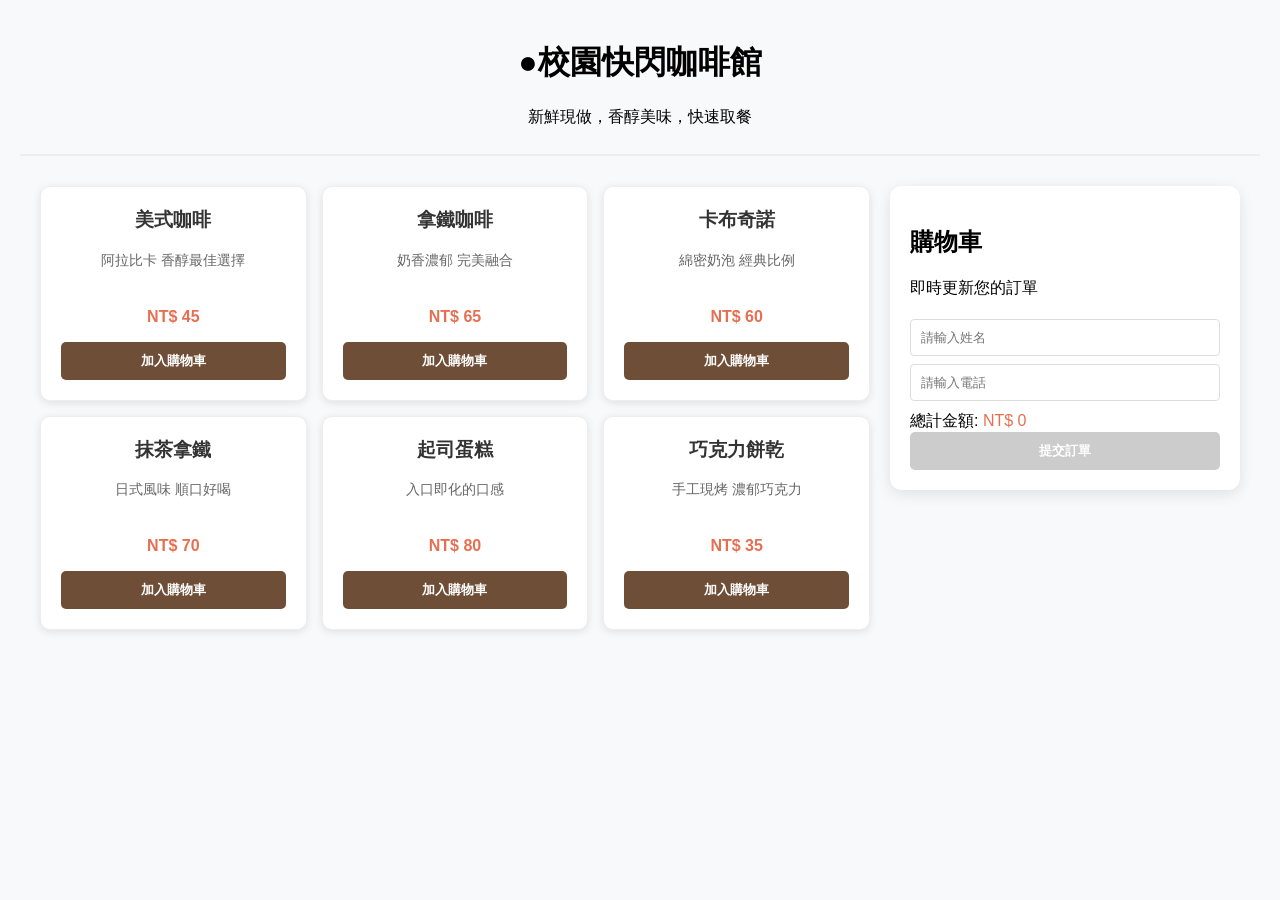
==== 資料庫期末專題/index.html @ e04427f0 "校園快閃咖啡館" ====
<!DOCTYPE html>
<html lang="zh-TW">
<head>
    <meta charset="UTF-8">
    <title>校園快閃咖啡館 - 點餐系統</title>
    <link rel="stylesheet" href="style.css">
</head>
<body>
    <header>
        <h1>●校園快閃咖啡館</h1>
        <p>新鮮現做，香醇美味，快速取餐</p>
    </header>

    <div class="main-container">
        <div id="menu-area" class="menu-grid"></div>

        <div class="cart-sidebar">
            <h2>購物車</h2>
            <p>即時更新您的訂單</p>
            <div id="cart-list"></div>
            
            <div class="user-inputs" style="margin-top: 20px;">
                <input type="text" id="cust-name" placeholder="請輸入姓名" style="width: 100%; margin-bottom: 8px;">
                <input type="text" id="cust-phone" placeholder="請輸入電話" style="width: 100%;">
            </div>

            <div class="total-section">
                總計金額: <span id="total-price" style="color: #e76f51;">NT$ 0</span>
            </div>
            <button id="btn-submit" disabled onclick="sendOrder()">提交訂單</button>
        </div>
    </div>

    <div id="order-modal" class="modal">
        <div class="modal-content">
            <div style="font-size: 50px; color: #27ae60;">✔</div>
            <h2 style="color: #27ae60;">訂單送出成功！</h2>
            <p>您的訂單已成功建立並送達廚房</p>
            <p>您的取餐號碼</p>
            <h1 id="order-id" style="font-size: 4rem; color: #e76f51; margin: 15px 0;">#000</h1>
            <div style="background: #fdf2f2; padding: 15px; border-radius: 8px; text-align: left;">
                <strong>取餐須知：</strong>
                <ul style="padding-left: 20px; font-size: 0.9rem;">
                    <li>請保存好您的取餐號碼</li>
                    <li>當號碼被叫到時，請出示此畫面</li>
                    <li>預估等候時間：10-15分鐘</li>
                </ul>
            </div>
            <button onclick="location.reload()" style="margin-top: 20px;">繼續點餐</button>
        </div>
    </div>

    <script src="script.js"></script>
</body>
</html>
---- 資料庫期末專題/style.css ----
* {
    box-sizing: border-box; /* 確保 padding 不會撐破框框 */
}

body {
    font-family: "Microsoft JhengHei", sans-serif;
    background-color: #f8f9fa;
    margin: 0;
    padding: 20px;
}

header {
    text-align: center;
    margin-bottom: 30px;
    border-bottom: 2px solid #eee;
    padding-bottom: 10px;
}

.main-container {
    display: flex;
    max-width: 1200px;
    margin: 0 auto;
    gap: 20px;
    align-items: flex-start;
}

/* 左側菜單區 */
.menu-grid {
    flex: 2;
    display: grid;
    grid-template-columns: repeat(auto-fill, minmax(220px, 1fr));
    gap: 15px;
}

.product-card {
    background: white;
    padding: 20px;
    border-radius: 10px;
    box-shadow: 0 2px 8px rgba(0,0,0,0.1);
    text-align: center;
    border: 1px solid #eee;
}

.product-card h3 {
    margin-top: 0;
    color: #333;
}

/* 右側購物車 */
.cart-sidebar {
    flex: 0 0 350px;
    background: white;
    padding: 20px;
    border-radius: 12px;
    box-shadow: 0 4px 15px rgba(0,0,0,0.1);
    position: sticky;
    top: 20px;
}

.cart-item-row {
    display: flex;
    justify-content: space-between;
    align-items: center;
    padding: 8px 0;
    border-bottom: 1px solid #eee;
    font-size: 0.9rem;
}

input {
    width: 100%;
    padding: 10px;
    margin-bottom: 10px;
    border: 1px solid #ddd;
    border-radius: 4px;
    display: block;
}

button {
    width: 100%;
    padding: 10px;
    background-color: #6f4e37;
    color: white;
    border: none;
    border-radius: 5px;
    cursor: pointer;
    font-weight: bold;
}

button:disabled {
    background-color: #ccc;
}

.btn-remove {
    width: auto;
    background-color: #ff4d4d;
    padding: 2px 8px;
    font-size: 0.75rem;
    margin-left: 10px;
}

/* 彈窗樣式 */
.modal {
    display: none;
    position: fixed;
    top: 0; left: 0; width: 100%; height: 100%;
    background: rgba(0,0,0,0.6);
    justify-content: center;
    align-items: center;
    z-index: 1000;
}

.modal-content {
    background: white;
    padding: 30px;
    border-radius: 15px;
    text-align: center;
    width: 380px;
}
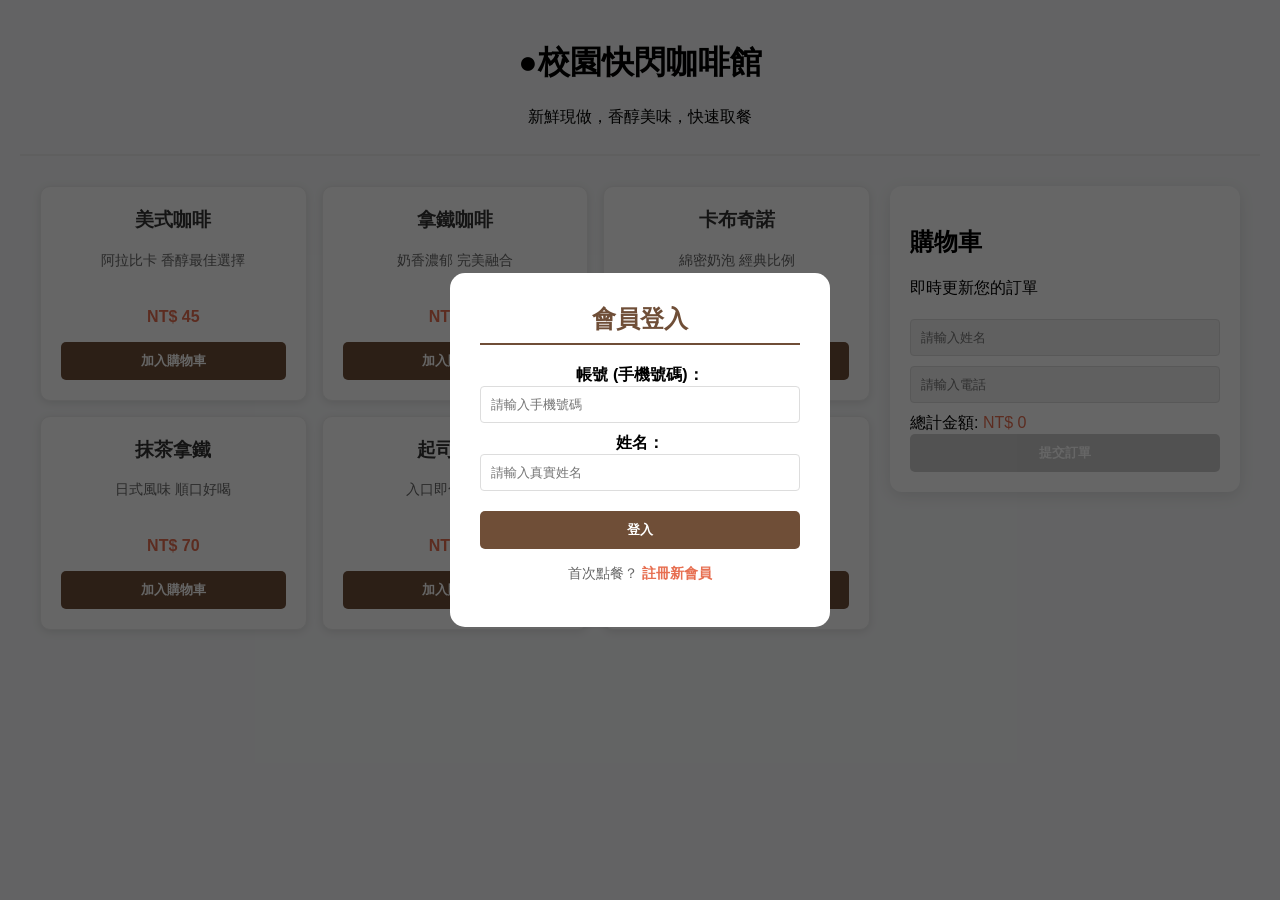
==== commit daf3de40: "顧客點餐系統" ====
--- a/資料庫期末專題/index.html
+++ b/資料庫期末專題/index.html
@@ -6,9 +6,39 @@
     <link rel="stylesheet" href="style.css">
 </head>
 <body>
+    <div id="auth-modal" class="modal" style="display: flex;">
+        <div class="modal-content text-left">
+            <h2 id="auth-title" style="margin-top: 0; color: #6f4e37; text-align: center; border-bottom: 2px solid #6f4e37; padding-bottom: 8px;">會員登入</h2>
+            
+            <div id="auth-form">
+                <div class="custom-group">
+                    <label><strong>帳號 (手機號碼)：</strong></label>
+                    <input type="text" id="auth-phone" placeholder="請輸入手機號碼">
+                </div>
+                <div class="custom-group">
+                    <label><strong>姓名：</strong></label>
+                    <input type="text" id="auth-name" placeholder="請輸入真實姓名">
+                </div>
+                
+                <div style="display: flex; gap: 10px; margin-top: 20px;">
+                    <button id="btn-auth-primary" onclick="handleAuthSubmit()" style="background: #6f4e37;">登入</button>
+                </div>
+                
+                <p style="text-align: center; margin-top: 15px; font-size: 0.9rem; color: #666;">
+                    <span id="auth-switch-text">首次點餐？</span> 
+                    <a href="javascript:void(0)" id="auth-switch-link" onclick="switchAuthMode()" style="color: #e76f51; font-weight: bold; text-decoration: none;">註冊新會員</a>
+                </p>
+            </div>
+        </div>
+    </div>
+
     <header>
         <h1>●校園快閃咖啡館</h1>
         <p>新鮮現做，香醇美味，快速取餐</p>
+        <div id="current-user-badge" style="margin-top: 10px; font-weight: bold; color: #6f4e37; display: none;">
+            歡迎回來，<span id="user-display-name"></span>！ 
+            <button onclick="logoutUser()" style="width: auto; padding: 2px 8px; font-size: 0.8rem; background: #95a5a6; margin-left: 10px;">切換帳號</button>
+        </div>
     </header>
 
     <div class="main-container">
@@ -17,11 +47,11 @@
         <div class="cart-sidebar">
             <h2>購物車</h2>
             <p>即時更新您的訂單</p>
-            <div id="cart-list"></div>
+            <div id="cart-list" class="cart-items-container"></div>
             
             <div class="user-inputs" style="margin-top: 20px;">
-                <input type="text" id="cust-name" placeholder="請輸入姓名" style="width: 100%; margin-bottom: 8px;">
-                <input type="text" id="cust-phone" placeholder="請輸入電話" style="width: 100%;">
+                <input type="text" id="cust-name" placeholder="請輸入姓名" readonly style="background: #f0f0f0; cursor: not-allowed;">
+                <input type="text" id="cust-phone" placeholder="請輸入電話" readonly style="background: #f0f0f0; cursor: not-allowed;">
             </div>
 
             <div class="total-section">
@@ -31,11 +61,55 @@
         </div>
     </div>
 
+    <div id="custom-modal" class="modal">
+        <div class="modal-content text-left">
+            <h3 id="custom-product-name" style="margin-top: 0; color: #6f4e37; border-bottom: 2px solid #6f4e37; padding-bottom: 8px;">規格客製化</h3>
+            
+            <div class="custom-group" id="temp-group">
+                <label><strong>溫度調整：</strong></label>
+                <div class="radio-options">
+                    <label><input type="radio" name="temp-option" value="冰" checked> 冰</label>
+                    <label><input type="radio" name="temp-option" value="熱"> 熱</label>
+                </div>
+            </div>
+
+            <div class="custom-group" id="espresso-group">
+                <label><strong>咖啡濃縮度：</strong></label>
+                <div class="radio-options">
+                    <label><input type="radio" name="espresso-option" value="標準" checked> 標準</label>
+                    <label><input type="radio" name="espresso-option" value="特濃"> 特濃 (+NT$ 15)</label>
+                </div>
+            </div>
+
+            <div class="custom-group" id="milk-group">
+                <label><strong>牛奶類別：</strong></label>
+                <div class="radio-options">
+                    <label><input type="radio" name="milk-option" value="全脂鮮乳" checked> 全脂鮮乳</label>
+                    <label><input type="radio" name="milk-option" value="燕麥奶"> 燕麥奶 (+NT$ 20)</label>
+                </div>
+            </div>
+
+            <div class="custom-group" style="display: flex; justify-content: space-between; align-items: center;">
+                <label style="margin: 0;"><strong>點購數量：</strong></label>
+                <div class="quantity-control">
+                    <button onclick="changeModalQty(-1)" class="btn-qty">-</button>
+                    <span id="modal-qty-display" style="font-weight: bold; margin: 0 10px;">1</span>
+                    <button onclick="changeModalQty(1)" class="btn-qty">+</button>
+                </div>
+            </div>
+
+            <div style="display: flex; gap: 10px; margin-top: 20px;">
+                <button onclick="closeCustomModal()" style="background: #95a5a6;">返回選單</button>
+                <button onclick="confirmAddToCart()" style="background: #27ae60;">確認加入</button>
+            </div>
+        </div>
+    </div>
+
     <div id="order-modal" class="modal">
         <div class="modal-content">
             <div style="font-size: 50px; color: #27ae60;">✔</div>
             <h2 style="color: #27ae60;">訂單送出成功！</h2>
-            <p>您的訂單已成功建立並送達廚房</p>
+            <p>您的訂單已成功建立，請前往櫃檯結帳</p>
             <p>您的取餐號碼</p>
             <h1 id="order-id" style="font-size: 4rem; color: #e76f51; margin: 15px 0;">#000</h1>
             <div style="background: #fdf2f2; padding: 15px; border-radius: 8px; text-align: left;">
@@ -46,10 +120,10 @@
                     <li>預估等候時間：10-15分鐘</li>
                 </ul>
             </div>
-            <button onclick="location.reload()" style="margin-top: 20px;">繼續點餐</button>
+            <button onclick="closeModal()" style="margin-top: 20px; background: #27ae60;">繼續點餐</button>
         </div>
     </div>
 
     <script src="script.js"></script>
 </body>
-</html>+</html>
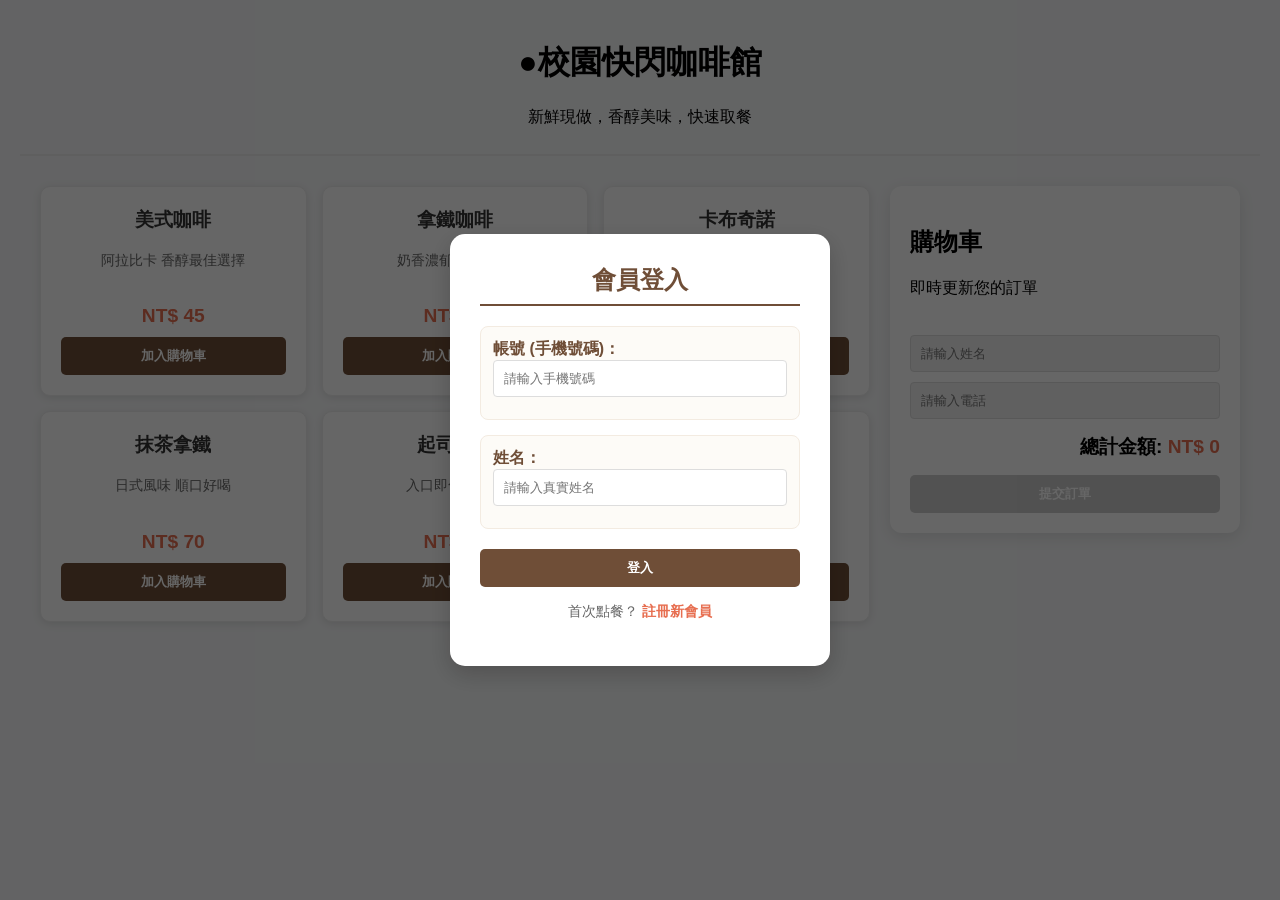
==== commit 0d952ded: "顧客點餐系統" ====
--- a/資料庫期末專題/index.html
+++ b/資料庫期末專題/index.html
@@ -90,7 +90,7 @@
             </div>
 
             <div class="custom-group" style="display: flex; justify-content: space-between; align-items: center;">
-                <label style="margin: 0;"><strong>點購數量：</strong></label>
+                <label style="margin: 0;"><strong>數量：</strong></label>
                 <div class="quantity-control">
                     <button onclick="changeModalQty(-1)" class="btn-qty">-</button>
                     <span id="modal-qty-display" style="font-weight: bold; margin: 0 10px;">1</span>
--- a/資料庫期末專題/style.css
+++ b/資料庫期末專題/style.css
@@ -1,3 +1,6 @@
+/* ==========================================
+   全域修正與基礎設定
+   ========================================== */
 * {
     box-sizing: border-box; /* 確保 padding 不會撐破框框 */
 }
@@ -16,6 +19,7 @@
     padding-bottom: 10px;
 }
 
+/* 這裡是左右分欄的關鍵 */
 .main-container {
     display: flex;
     max-width: 1200px;
@@ -24,7 +28,9 @@
     align-items: flex-start;
 }
 
-/* 左側菜單區 */
+/* ==========================================
+   左側菜單區
+   ========================================== */
 .menu-grid {
     flex: 2;
     display: grid;
@@ -46,7 +52,16 @@
     color: #333;
 }
 
-/* 右側購物車 */
+.price {
+    color: #e76f51;
+    font-weight: bold;
+    font-size: 1.2rem;
+    margin: 10px 0;
+}
+
+/* ==========================================
+   右側購物車
+   ========================================== */
 .cart-sidebar {
     flex: 0 0 350px;
     background: white;
@@ -57,6 +72,12 @@
     top: 20px;
 }
 
+.cart-items-container {
+    max-height: 250px;
+    overflow-y: auto;
+    margin-bottom: 15px;
+}
+
 .cart-item-row {
     display: flex;
     justify-content: space-between;
@@ -66,6 +87,16 @@
     font-size: 0.9rem;
 }
 
+.total-section {
+    font-size: 1.2rem;
+    font-weight: bold;
+    margin: 15px 0;
+    text-align: right;
+}
+
+/* ==========================================
+   表單與按鈕元件
+   ========================================== */
 input {
     width: 100%;
     padding: 10px;
@@ -88,17 +119,32 @@
 
 button:disabled {
     background-color: #ccc;
-}
-
-.btn-remove {
-    width: auto;
-    background-color: #ff4d4d;
-    padding: 2px 8px;
-    font-size: 0.75rem;
-    margin-left: 10px;
-}
-
-/* 彈窗樣式 */
+    cursor: not-allowed;
+}
+
+/* 增減數量小按鈕樣式 */
+.btn-qty, .btn-qty-cart {
+    width: 30px;
+    height: 30px;
+    padding: 0;
+    background-color: #f3ebe1;
+    color: #6f4e37;
+    border: 1px solid #6f4e37;
+    border-radius: 4px;
+    font-size: 1.1rem;
+    display: inline-flex;
+    align-items: center;
+    justify-content: center;
+}
+
+.btn-qty:hover, .btn-qty-cart:hover {
+    background-color: #6f4e37;
+    color: white;
+}
+
+/* ==========================================
+   彈窗樣式
+   ========================================== */
 .modal {
     display: none;
     position: fixed;
@@ -115,4 +161,46 @@
     border-radius: 15px;
     text-align: center;
     width: 380px;
-}+    box-shadow: 0 8px 25px rgba(0,0,0,0.2);
+}
+
+/* ==========================================
+   客製化功能專用樣式
+   ========================================== */
+.text-left {
+    text-align: left;
+}
+
+.custom-group {
+    margin-bottom: 15px;
+    background: #fdfbf7;
+    padding: 12px;
+    border-radius: 8px;
+    border: 1px solid #f3ebe1;
+}
+
+.custom-group label strong {
+    color: #6f4e37;
+}
+
+.radio-options {
+    display: flex;
+    gap: 20px;
+    margin-top: 8px;
+}
+
+.radio-options label {
+    display: flex;
+    align-items: center;
+    gap: 6px;
+    cursor: pointer;
+    font-weight: normal;
+    font-size: 0.95rem;
+    color: #444;
+}
+
+.radio-options input[type="radio"] {
+    cursor: pointer;
+    margin: 0;
+    width: auto;
+}
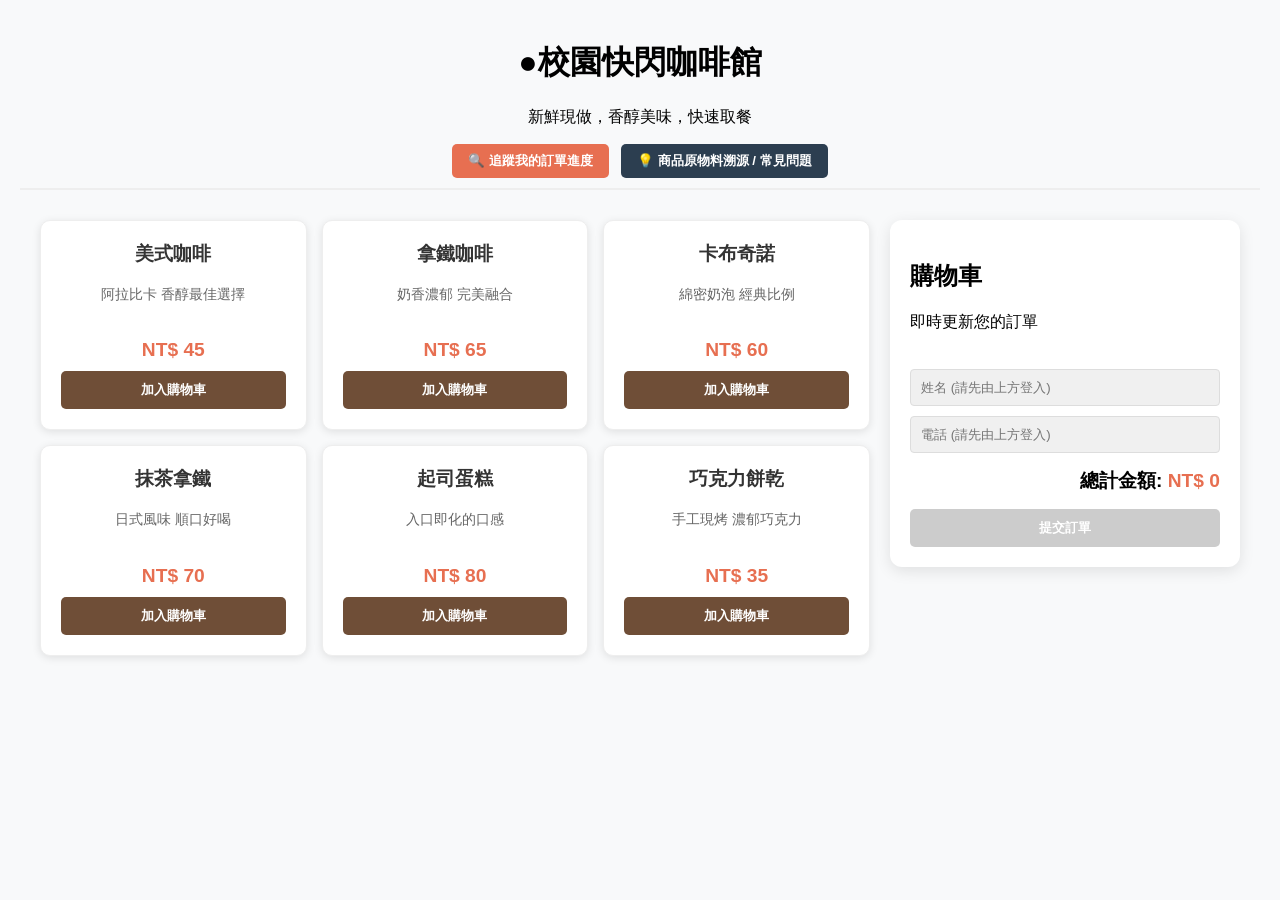
==== commit b02e44c2: "顧客點餐系統" ====
--- a/資料庫期末專題/index.html
+++ b/資料庫期末專題/index.html
@@ -6,8 +6,9 @@
     <link rel="stylesheet" href="style.css">
 </head>
 <body>
-    <div id="auth-modal" class="modal" style="display: flex;">
-        <div class="modal-content text-left">
+    <div id="auth-modal" class="modal">
+        <div class="modal-content text-left" style="position: relative;">
+            <span class="modal-close-x" onclick="toggleModal('auth-modal', false)">✖</span>
             <h2 id="auth-title" style="margin-top: 0; color: #6f4e37; text-align: center; border-bottom: 2px solid #6f4e37; padding-bottom: 8px;">會員登入</h2>
             
             <div id="auth-form">
@@ -35,7 +36,13 @@
     <header>
         <h1>●校園快閃咖啡館</h1>
         <p>新鮮現做，香醇美味，快速取餐</p>
-        <div id="current-user-badge" style="margin-top: 10px; font-weight: bold; color: #6f4e37; display: none;">
+        
+        <div style="margin-top: 15px; display: flex; justify-content: center; gap: 12px;">
+            <button onclick="openOrderStatusModal()" style="width: auto; background-color: #e76f51; padding: 8px 16px;">🔍 追蹤我的訂單進度</button>
+            <button onclick="toggleModal('faq-modal', true)" style="width: auto; background-color: #2c3e50; padding: 8px 16px;">💡 商品原物料溯源 / 常見問題</button>
+        </div>
+
+        <div id="current-user-badge" style="margin-top: 15px; font-weight: bold; color: #6f4e37; display: none;">
             歡迎回來，<span id="user-display-name"></span>！ 
             <button onclick="logoutUser()" style="width: auto; padding: 2px 8px; font-size: 0.8rem; background: #95a5a6; margin-left: 10px;">切換帳號</button>
         </div>
@@ -50,8 +57,8 @@
             <div id="cart-list" class="cart-items-container"></div>
             
             <div class="user-inputs" style="margin-top: 20px;">
-                <input type="text" id="cust-name" placeholder="請輸入姓名" readonly style="background: #f0f0f0; cursor: not-allowed;">
-                <input type="text" id="cust-phone" placeholder="請輸入電話" readonly style="background: #f0f0f0; cursor: not-allowed;">
+                <input type="text" id="cust-name" placeholder="姓名 (請先由上方登入)" readonly style="background: #f0f0f0; cursor: not-allowed;">
+                <input type="text" id="cust-phone" placeholder="電話 (請先由上方登入)" readonly style="background: #f0f0f0; cursor: not-allowed;">
             </div>
 
             <div class="total-section">
@@ -105,11 +112,50 @@
         </div>
     </div>
 
+    <div id="status-tracker-modal" class="modal">
+        <div class="modal-content text-left">
+            <h3 style="margin-top: 0; color: #6f4e37; border-bottom: 2px solid #6f4e37; padding-bottom: 8px;">📋 我的訂單即時進度</h3>
+            <div id="tracker-container" style="margin: 15px 0;"></div>
+            <button onclick="toggleModal('status-tracker-modal', false)" style="background: #95a5a6; margin-top: 10px;">關閉視窗</button>
+        </div>
+    </div>
+
+    <div id="faq-modal" class="modal">
+        <div class="modal-content text-left" style="width: 460px; max-height: 80vh; overflow-y: auto;">
+            <h3 style="margin-top: 0; color: #6f4e37; border-bottom: 2px solid #6f4e37; padding-bottom: 8px;">💡 商品原物料溯源與常見問題</h3>
+            
+            <div class="custom-group">
+                <p><strong>Q1: 咖啡豆的來源地與烘焙度是什麼？</strong></p>
+                <span style="font-size: 0.9rem; color: #555; display: block; line-height: 1.5;">
+                    本快閃店全品項採用 <strong>100% 阿拉比卡咖啡豆</strong>，產地來自衣索比亞及哥倫比亞。烘焙度採取中度烘焙，完美展現堅果與淡淡柑橘果香風味。
+                </span>
+            </div>
+
+            <div class="custom-group">
+                <p><strong>Q2: 牛奶類別使用的是哪一牌鮮乳？</strong></p>
+                <span style="font-size: 0.9rem; color: #555; display: block; line-height: 1.5;">
+                    【全脂鮮乳】選用台灣在地優質「<strong>鮮乳坊</strong>」100% 純鮮乳，無添加物。<br>
+                    【燕麥奶】加價選用國際咖啡師專用「<strong>OATLY 燕麥奶</strong>」，口感醇厚，適合全素食者。
+                </span>
+            </div>
+
+            <div class="custom-group">
+                <p><strong>Q3: 甜點是現做的嗎？內含什麼原物料？</strong></p>
+                <span style="font-size: 0.9rem; color: #555; display: block; line-height: 1.5;">
+                    【起司蛋糕】採用紐西蘭進口乳酪、法國發酵奶油及新鮮雞蛋手工減糖製作。<br>
+                    【巧克力餅乾】採用比利時 <strong>70% 苦甜巧克力豆</strong> 現烤製成，外酥內軟。
+                </span>
+            </div>
+
+            <button onclick="toggleModal('faq-modal', false)" style="background: #2c3e50; margin-top: 10px;">明白了</button>
+        </div>
+    </div>
+
     <div id="order-modal" class="modal">
         <div class="modal-content">
             <div style="font-size: 50px; color: #27ae60;">✔</div>
             <h2 style="color: #27ae60;">訂單送出成功！</h2>
-            <p>您的訂單已成功建立，請前往櫃檯結帳</p>
+            <p>您的訂單已成功建立，請前往櫃檯結帳並等候叫號</p>
             <p>您的取餐號碼</p>
             <h1 id="order-id" style="font-size: 4rem; color: #e76f51; margin: 15px 0;">#000</h1>
             <div style="background: #fdf2f2; padding: 15px; border-radius: 8px; text-align: left;">
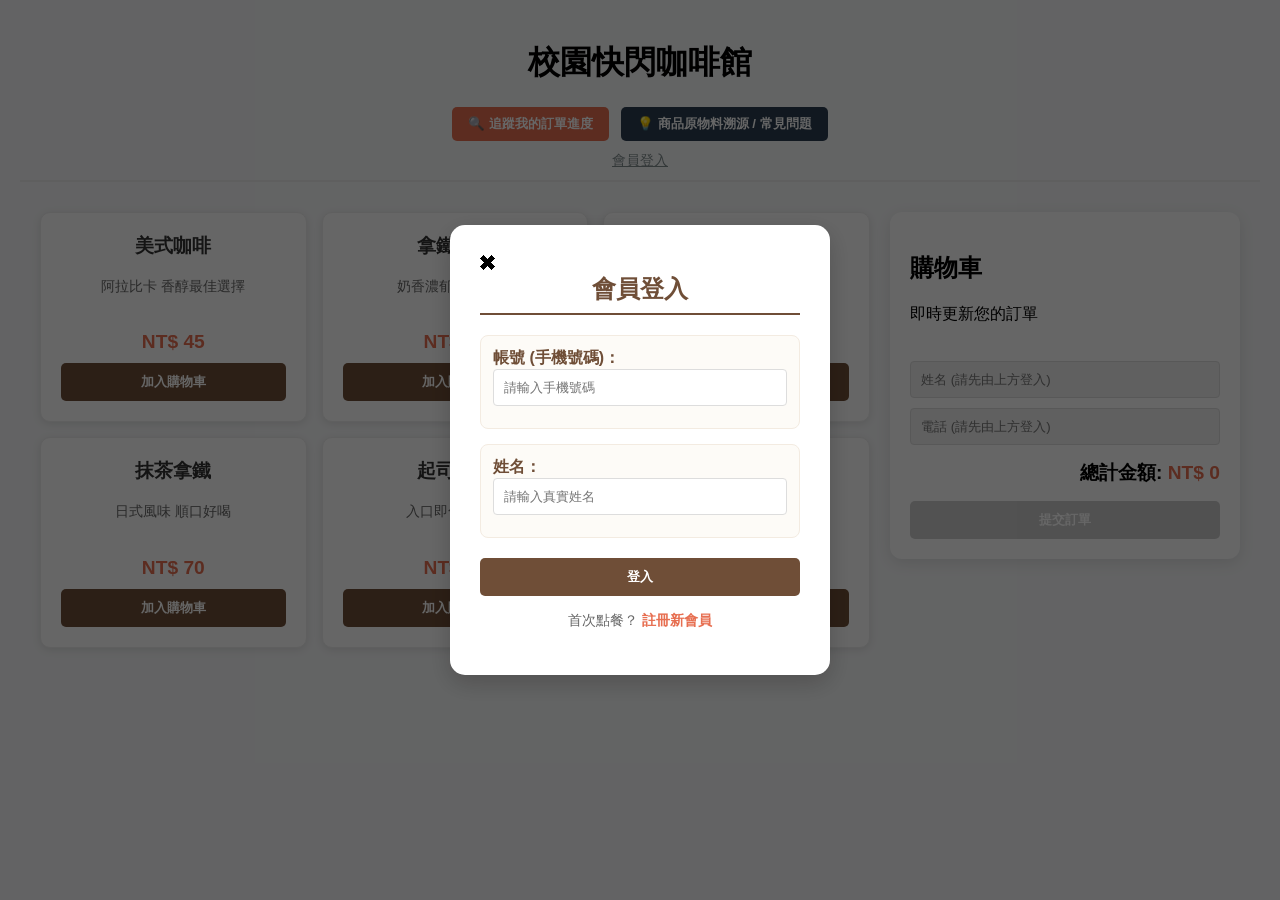
==== commit 2b605c33: "顧客點餐系統" ====
--- a/資料庫期末專題/index.html
+++ b/資料庫期末專題/index.html
@@ -4,6 +4,70 @@
     <meta charset="UTF-8">
     <title>校園快閃咖啡館 - 點餐系統</title>
     <link rel="stylesheet" href="style.css">
+    <style>
+        /* 補上進度條與客製化面板的專屬美化樣式 */
+        .tracker-steps {
+            display: flex;
+            justify-content: space-between;
+            align-items: center;
+            position: relative;
+            margin: 30px 0 20px 0;
+            padding: 0 10px;
+        }
+        .tracker-steps::before {
+            content: '';
+            position: absolute;
+            top: 20px;
+            left: 40px;
+            right: 40px;
+            height: 4px;
+            background-color: #e0e0e0;
+            z-index: 1;
+        }
+        .step {
+            position: relative;
+            z-index: 2;
+            text-align: center;
+            flex: 1;
+            font-size: 0.9rem;
+            color: #999;
+            font-weight: bold;
+            transition: all 0.4s ease;
+        }
+        .step div {
+            width: 40px;
+            height: 40px;
+            border-radius: 50%;
+            background-color: #e0e0e0;
+            color: #666;
+            line-height: 40px;
+            text-align: center;
+            margin: 0 auto 10px auto;
+            font-size: 1.1rem;
+            font-weight: bold;
+            box-shadow: 0 2px 6px rgba(0,0,0,0.05);
+            transition: all 0.4s ease;
+        }
+        .step.step-active { color: #e76f51; }
+        .step.step-active div {
+            background-color: #e76f51;
+            color: white;
+            transform: scale(1.15);
+            box-shadow: 0 4px 10px rgba(231, 111, 81, 0.35);
+        }
+        
+        /* 飲品規格下拉選單樣式 */
+        .custom-select-box {
+            padding: 4px 8px;
+            border-radius: 6px;
+            border: 1px solid #ddd;
+            font-size: 0.9rem;
+            color: #444;
+            background-color: #fff;
+            outline: none;
+        }
+        .custom-select-box:focus { border-color: #6f4e37; }
+    </style>
 </head>
 <body>
     <div id="auth-modal" class="modal">
@@ -34,13 +98,19 @@
     </div>
 
     <header>
-        <h1>●校園快閃咖啡館</h1>
-        <p>新鮮現做，香醇美味，快速取餐</p>
+        <h1>校園快閃咖啡館</h1>
         
+  
         <div style="margin-top: 15px; display: flex; justify-content: center; gap: 12px;">
             <button onclick="openOrderStatusModal()" style="width: auto; background-color: #e76f51; padding: 8px 16px;">🔍 追蹤我的訂單進度</button>
             <button onclick="toggleModal('faq-modal', true)" style="width: auto; background-color: #2c3e50; padding: 8px 16px;">💡 商品原物料溯源 / 常見問題</button>
         </div>
+
+	<div style="margin-top: 10px; text-align: center;">
+    <span id="login-small-badge" onclick="handleSmallBadgeClick()" style="font-size: 0.9rem; color: #7f8c8d; cursor: pointer; text-decoration: underline; font-weight: 500; transition: 0.2s;">
+        [會員登入]
+    </span>
+</div>
 
         <div id="current-user-badge" style="margin-top: 15px; font-weight: bold; color: #6f4e37; display: none;">
             歡迎回來，<span id="user-display-name"></span>！ 
@@ -74,13 +144,34 @@
             
             <div class="custom-group" id="temp-group">
                 <label><strong>溫度調整：</strong></label>
-                <div class="radio-options">
-                    <label><input type="radio" name="temp-option" value="冰" checked> 冰</label>
-                    <label><input type="radio" name="temp-option" value="熱"> 熱</label>
-                </div>
-            </div>
-
-            <div class="custom-group" id="espresso-group">
+                <select id="modal-temp-select" class="custom-select-box" onchange="onModalTempChange()">
+                    <option value="熱">熱 (Hot)</option>
+                    <option value="冰">冰 (Ice)</option>
+                </select>
+            </div>
+
+            <div class="custom-group" id="ice-group" style="display: none;">
+                <label><strong>冰塊量：</strong></label>
+                <select id="modal-ice-select" class="custom-select-box">
+                    <option value="正常冰">正常冰</option>
+                    <option value="少冰">少冰</option>
+                    <option value="微冰">微冰</option>
+                    <option value="去冰">去冰</option>
+                </select>
+            </div>
+
+            <div class="custom-group" id="sweet-group" style="display: none;">
+                <label><strong>甜度調整：</strong></label>
+                <select id="modal-sweet-select" class="custom-select-box">
+                    <option value="正常糖">正常糖</option>
+                    <option value="7分糖">7分糖</option>
+                    <option value="半糖">半糖</option>
+                    <option value="3分糖">3分糖</option>
+                    <option value="無糖">無糖</option>
+                </select>
+            </div>
+
+            <div class="custom-group" id="espresso-group" style="display: none;">
                 <label><strong>咖啡濃縮度：</strong></label>
                 <div class="radio-options">
                     <label><input type="radio" name="espresso-option" value="標準" checked> 標準</label>
@@ -88,7 +179,7 @@
                 </div>
             </div>
 
-            <div class="custom-group" id="milk-group">
+            <div class="custom-group" id="milk-group" style="display: none;">
                 <label><strong>牛奶類別：</strong></label>
                 <div class="radio-options">
                     <label><input type="radio" name="milk-option" value="全脂鮮乳" checked> 全脂鮮乳</label>
@@ -123,14 +214,12 @@
     <div id="faq-modal" class="modal">
         <div class="modal-content text-left" style="width: 460px; max-height: 80vh; overflow-y: auto;">
             <h3 style="margin-top: 0; color: #6f4e37; border-bottom: 2px solid #6f4e37; padding-bottom: 8px;">💡 商品原物料溯源與常見問題</h3>
-            
             <div class="custom-group">
                 <p><strong>Q1: 咖啡豆的來源地與烘焙度是什麼？</strong></p>
                 <span style="font-size: 0.9rem; color: #555; display: block; line-height: 1.5;">
                     本快閃店全品項採用 <strong>100% 阿拉比卡咖啡豆</strong>，產地來自衣索比亞及哥倫比亞。烘焙度採取中度烘焙，完美展現堅果與淡淡柑橘果香風味。
                 </span>
             </div>
-
             <div class="custom-group">
                 <p><strong>Q2: 牛奶類別使用的是哪一牌鮮乳？</strong></p>
                 <span style="font-size: 0.9rem; color: #555; display: block; line-height: 1.5;">
@@ -138,7 +227,6 @@
                     【燕麥奶】加價選用國際咖啡師專用「<strong>OATLY 燕麥奶</strong>」，口感醇厚，適合全素食者。
                 </span>
             </div>
-
             <div class="custom-group">
                 <p><strong>Q3: 甜點是現做的嗎？內含什麼原物料？</strong></p>
                 <span style="font-size: 0.9rem; color: #555; display: block; line-height: 1.5;">
@@ -146,7 +234,6 @@
                     【巧克力餅乾】採用比利時 <strong>70% 苦甜巧克力豆</strong> 現烤製成，外酥內軟。
                 </span>
             </div>
-
             <button onclick="toggleModal('faq-modal', false)" style="background: #2c3e50; margin-top: 10px;">明白了</button>
         </div>
     </div>
--- a/資料庫期末專題/style.css
+++ b/資料庫期末專題/style.css
@@ -204,3 +204,67 @@
     margin: 0;
     width: auto;
 }
+
+/* ==========================================
+   訂單進度條智慧動態樣式 (Tracker Steps)
+   ========================================== */
+.tracker-steps {
+    display: flex;
+    justify-content: space-between;
+    align-items: center;
+    position: relative;
+    margin: 30px 0 20px 0;
+    padding: 0 10px;
+}
+
+/* 貫穿後方的灰色基底進度線 */
+.tracker-steps::before {
+    content: '';
+    position: absolute;
+    top: 20px;
+    left: 40px;
+    right: 40px;
+    height: 4px;
+    background-color: #e0e0e0;
+    z-index: 1;
+}
+
+/* 單個步驟的容器 */
+.step {
+    position: relative;
+    z-index: 2;
+    text-align: center;
+    flex: 1;
+    font-size: 0.9rem;
+    color: #999;
+    font-weight: bold;
+    transition: all 0.4s ease;
+}
+
+/* 步驟數字圓圈預設樣式 (未渲染灰色) */
+.step div {
+    width: 40px;
+    height: 40px;
+    border-radius: 50%;
+    background-color: #e0e0e0;
+    color: #666;
+    line-height: 40px;
+    text-align: center;
+    margin: 0 auto 10px auto;
+    font-size: 1.1rem;
+    font-weight: bold;
+    box-shadow: 0 2px 6px rgba(0,0,0,0.05);
+    transition: all 0.4s ease;
+}
+
+/* 🔥 高亮啟動樣式 (當前進度狀態) */
+.step.step-active {
+    color: #e76f51; /* 快閃店的主題橘色 */
+}
+
+.step.step-active div {
+    background-color: #e76f51;
+    color: white;
+    transform: scale(1.15); /* 微放大視覺焦點 */
+    box-shadow: 0 4px 10px rgba(231, 111, 81, 0.35);
+}
